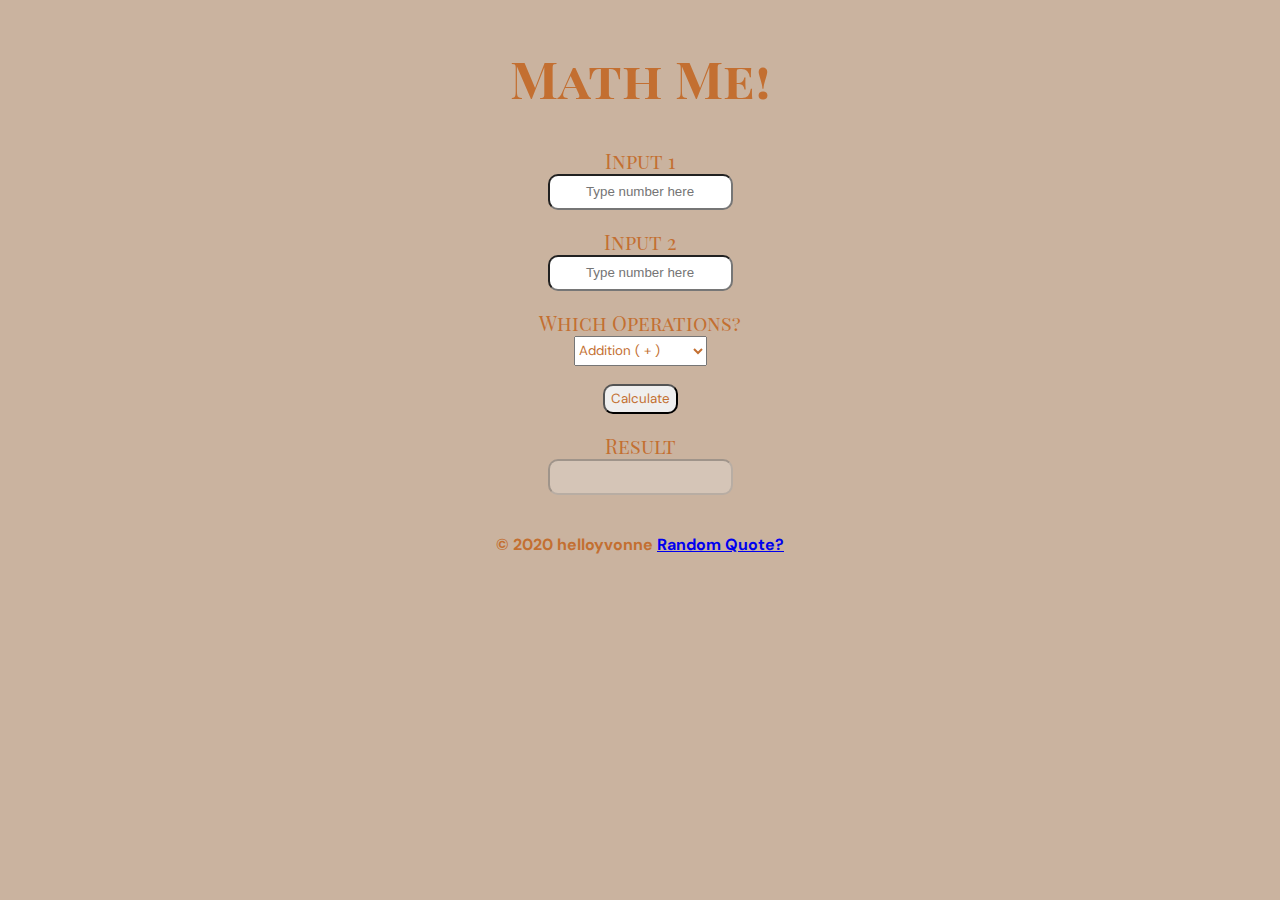
==== index.html @ 79492af8 "Finish" ====
<!DOCTYPE html>
<html lang="en">
<head>
    <meta charset="UTF-8">
    <meta name="viewport" content="width=device-width, initial-scale=1.0">
    <title>Simple Math</title>

    <!-- SCSS -->
    <link rel="stylesheet" href="./assets/css/simplemath.css">
    <!-- Google Fonts-->
    <link href="https://fonts.googleapis.com/css?family=DM+Sans|Playfair+Display+SC&display=swap" rel="stylesheet">
</head>

<body>
    <!-- Title -->
    <div class="mainTextBody">
        <h1>Math Me!</h1>
    </div>

    <!-- Main -->
    <section>
        <div class="mainBody">
            <div class="inputTitle">Input 1</div>
            <input class="inputCSS" type="text" 
            placeholder="Type number here" id="input1"><br />

            <div class="inputTitle">Input 2</div>
            <input class="inputCSS" type="text" 
            placeholder="Type number here" id="input2"><br />

            <div class="selectBox">
            <div class="inputTitle"><label for="menu">Which Operations?</label></div>
            <select id="operator" class="selectCSS">
                <option value="+">Addition ( + )</option>
                <option value="-">Subtraction ( - )</option>
                <option value="x">Multiplication ( * )</option>
                <option value="/">Division ( / )</option>
            </select><br />
            <button onclick="calc()" class="buttonCSS">Calculate</button><br />
            </div>

            <div class="inputTitle">Result</div>
            <input class="inputCSS" type="text" disabled="disabled" id="result">
        </div>
    </section><br />

    <footer class="footerCSS">
        <h4>&copy; 2020 helloyvonne <a target="_blank" href="./quotesGenerator.html">Random Quote?</a></h4>
    </footer>

    <!-- JavaScript -->
<script src="./js/simplemath.js"></script>
</body>

</html>
---- assets/css/simplemath.css ----
body {
  background-color: #CAB39F;
}

.mainBody {
  display: -webkit-box;
  display: -ms-flexbox;
  display: flex;
  -webkit-box-orient: vertical;
  -webkit-box-direction: normal;
      -ms-flex-flow: column;
          flex-flow: column;
  -webkit-box-pack: center;
      -ms-flex-pack: center;
          justify-content: center;
  -webkit-box-align: center;
      -ms-flex-align: center;
          align-items: center;
}

.mainTextBody {
  display: -webkit-box;
  display: -ms-flexbox;
  display: flex;
  -webkit-box-pack: center;
      -ms-flex-pack: center;
          justify-content: center;
  -webkit-box-align: center;
      -ms-flex-align: center;
          align-items: center;
  font-family: 'Playfair Display SC', serif;
  color: #C36F31;
  font-size: 26px;
  font-weight: bold;
}

.inputTitle {
  font-family: 'Playfair Display SC', serif;
  color: #C36F31;
  font-size: 20px;
}

.selectBox {
  display: -webkit-box;
  display: -ms-flexbox;
  display: flex;
  -webkit-box-orient: vertical;
  -webkit-box-direction: normal;
      -ms-flex-flow: column;
          flex-flow: column;
  -webkit-box-pack: center;
      -ms-flex-pack: center;
          justify-content: center;
  -webkit-box-align: center;
      -ms-flex-align: center;
          align-items: center;
}

.selectCSS {
  font-family: 'DM Sans', sans-serif;
  color: #C36F31;
  width: auto;
  height: 30px;
}

.inputCSS {
  width: auto;
  height: 30px;
  border-radius: 10px;
  text-align: center;
  text-align: center;
}

.buttonCSS {
  font-family: 'DM Sans', sans-serif;
  color: #C36F31;
  width: auto;
  height: 30px;
  border-radius: 10px;
  text-align: center;
  cursor: pointer;
}

.buttonCSS:active {
  border: none;
  -webkit-transform: translateY(5px);
          transform: translateY(5px);
}

.footerCSS {
  display: -webkit-box;
  display: -ms-flexbox;
  display: flex;
  -webkit-box-pack: center;
      -ms-flex-pack: center;
          justify-content: center;
  -webkit-box-align: center;
      -ms-flex-align: center;
          align-items: center;
  font-family: 'DM Sans', sans-serif;
  color: #C36F31;
}
/*# sourceMappingURL=simplemath.css.map */
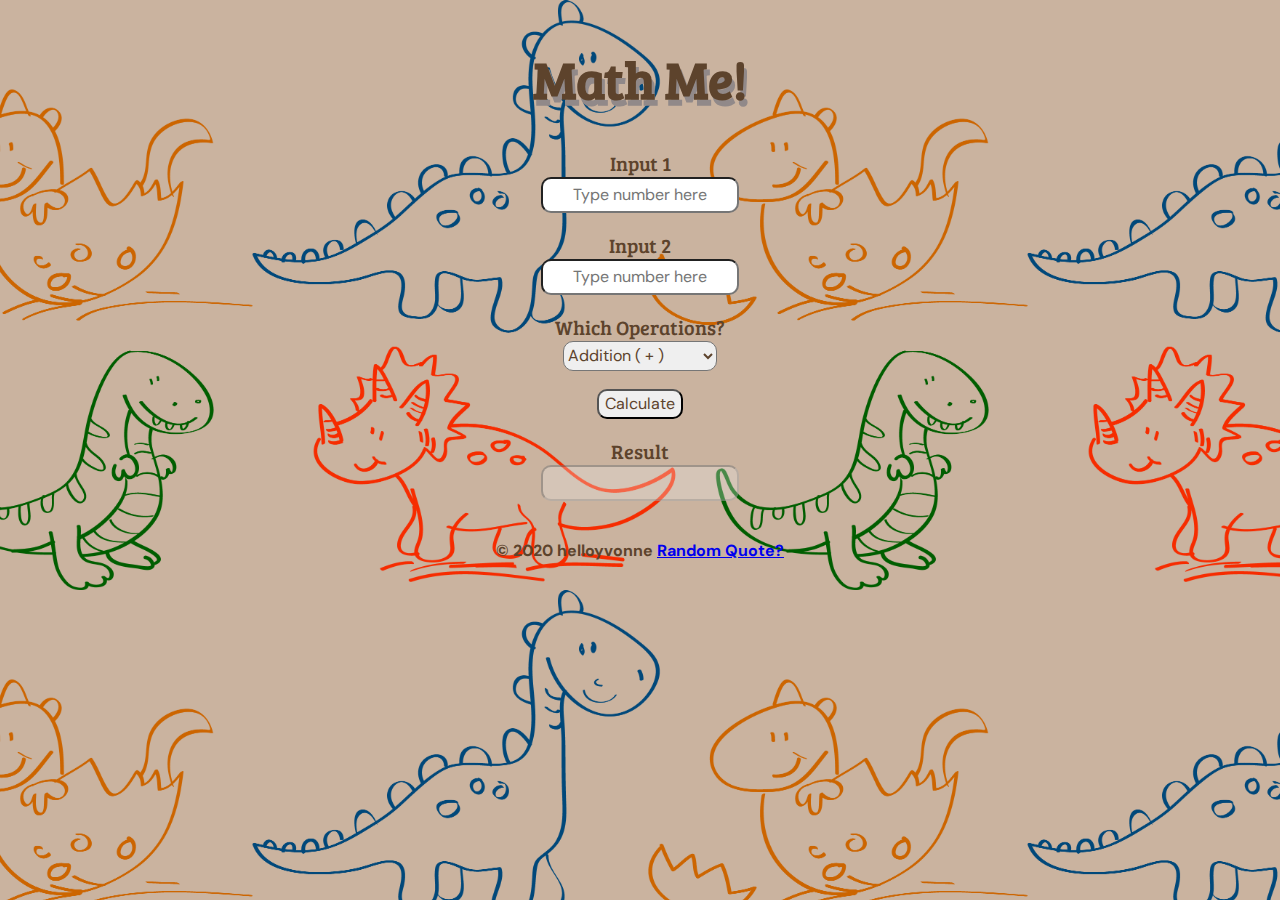
==== commit 8ef4172e: "Final, add background image" ====
--- a/index.html
+++ b/index.html
@@ -8,7 +8,7 @@
     <!-- SCSS -->
     <link rel="stylesheet" href="./assets/css/simplemath.css">
     <!-- Google Fonts-->
-    <link href="https://fonts.googleapis.com/css?family=DM+Sans|Playfair+Display+SC&display=swap" rel="stylesheet">
+    <link href="https://fonts.googleapis.com/css?family=DM+Sans|Bree+Serif&display=swap" rel="stylesheet">
 </head>
 
 <body>
@@ -49,7 +49,7 @@
     </footer>
 
     <!-- JavaScript -->
-<script src="./js/simplemath.js"></script>
+<script src="./assets/js/simplemath.js"></script>
 </body>
 
 </html>--- a/assets/css/simplemath.css
+++ b/assets/css/simplemath.css
@@ -1,5 +1,8 @@
 body {
   background-color: #CAB39F;
+  background-image: url(/assets/img/dino.png);
+  background-position: center;
+  background-size: contain;
 }
 
 .mainBody {
@@ -28,15 +31,15 @@
   -webkit-box-align: center;
       -ms-flex-align: center;
           align-items: center;
-  font-family: 'Playfair Display SC', serif;
-  color: #C36F31;
+  font-family: 'Bree Serif', serif;
+  color: #5D432C;
   font-size: 26px;
-  font-weight: bold;
+  text-shadow: 3px 6px #918989;
 }
 
 .inputTitle {
-  font-family: 'Playfair Display SC', serif;
-  color: #C36F31;
+  font-family: 'Bree Serif', serif;
+  color: #5D432C;
   font-size: 20px;
 }
 
@@ -58,25 +61,36 @@
 
 .selectCSS {
   font-family: 'DM Sans', sans-serif;
-  color: #C36F31;
+  color: #5D432C;
+  font-size: 16px;
   width: auto;
   height: 30px;
+  border-radius: 10px;
+  font-size: 16px;
+  font-family: 'DM Sans', sans-serif;
+  color: #5D432C;
 }
 
 .inputCSS {
   width: auto;
   height: 30px;
   border-radius: 10px;
+  font-size: 16px;
+  font-family: 'DM Sans', sans-serif;
+  color: #5D432C;
   text-align: center;
   text-align: center;
 }
 
 .buttonCSS {
   font-family: 'DM Sans', sans-serif;
-  color: #C36F31;
+  color: #5D432C;
   width: auto;
   height: 30px;
   border-radius: 10px;
+  font-size: 16px;
+  font-family: 'DM Sans', sans-serif;
+  color: #5D432C;
   text-align: center;
   cursor: pointer;
 }
@@ -98,6 +112,6 @@
       -ms-flex-align: center;
           align-items: center;
   font-family: 'DM Sans', sans-serif;
-  color: #C36F31;
+  color: #5D432C;
 }
 /*# sourceMappingURL=simplemath.css.map */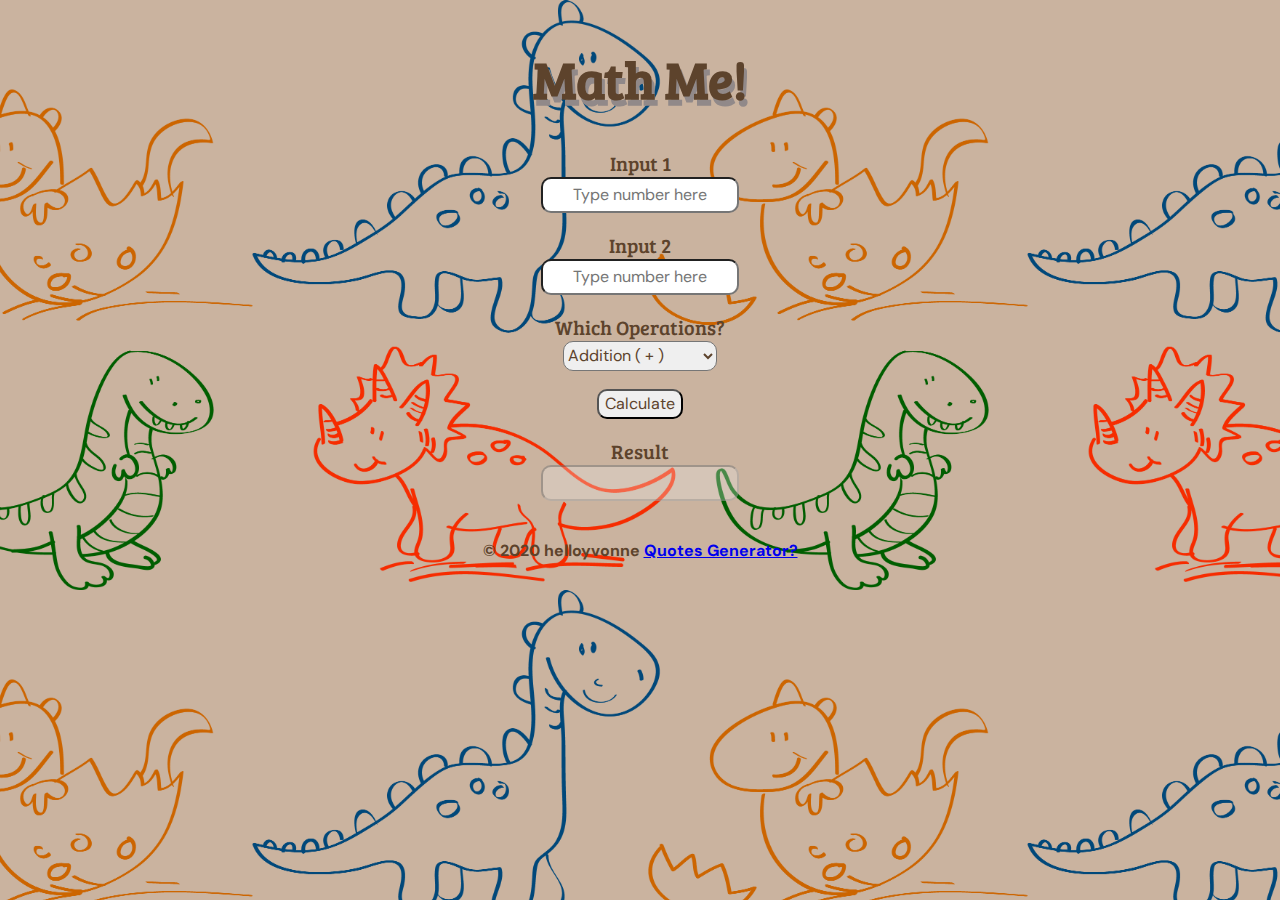
==== commit ca24cc80: "Edit text" ====
--- a/index.html
+++ b/index.html
@@ -45,7 +45,7 @@
     </section><br />
 
     <footer class="footerCSS">
-        <h4>&copy; 2020 helloyvonne <a target="_blank" href="./quotesGenerator.html">Random Quote?</a></h4>
+        <h4>&copy; 2020 helloyvonne <a target="_blank" href="./quotesGenerator.html">Quotes Generator?</a></h4>
     </footer>
 
     <!-- JavaScript -->
